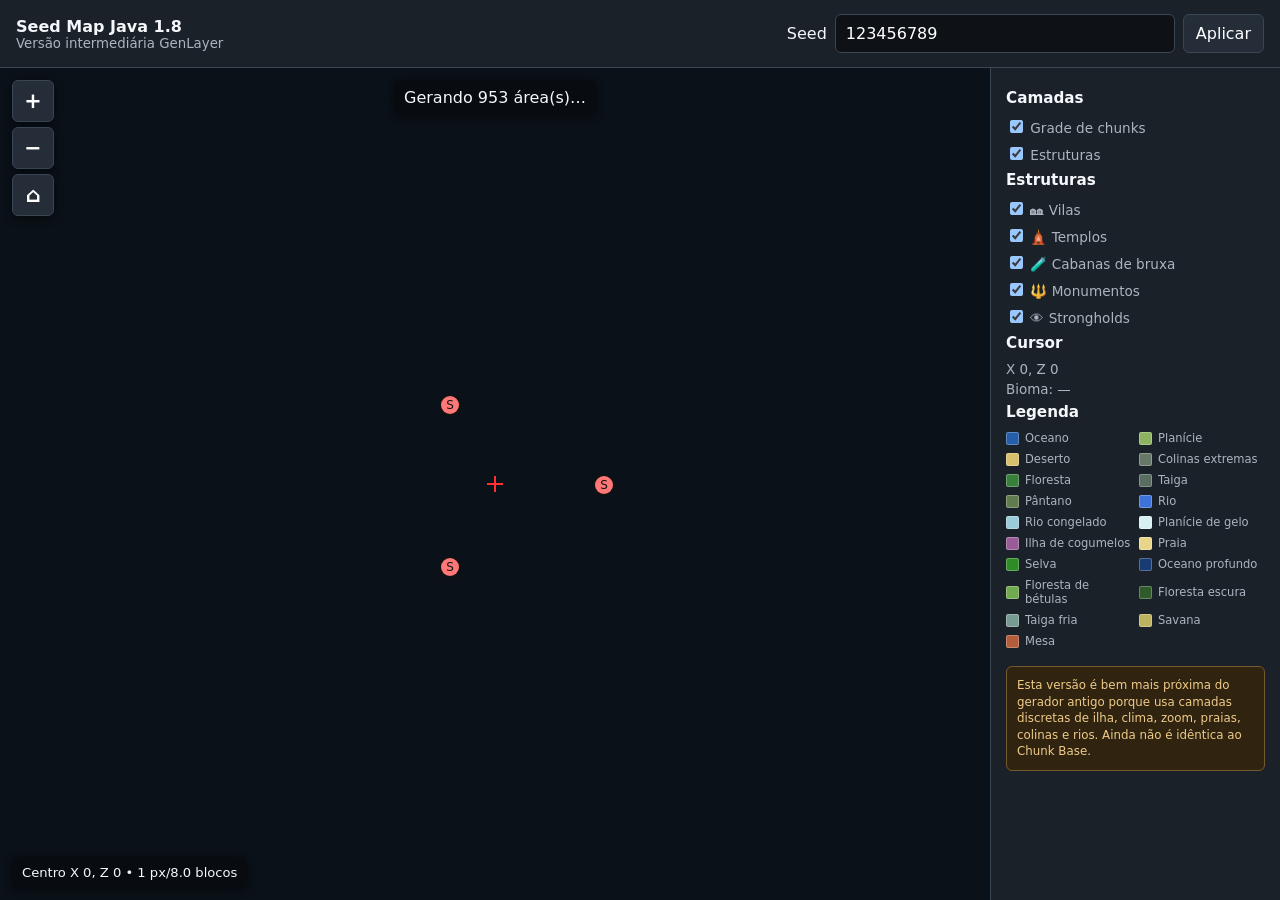
==== index.html @ 11aa8f27 "Add files via upload" ====
<!doctype html>
<html lang="pt-BR">
<head>
  <meta charset="utf-8">
  <meta name="viewport" content="width=device-width,initial-scale=1">
  <meta name="description" content="Seed Map estático inspirado no gerador GenLayer do Minecraft Java 1.8">
  <title>Seed Map Java 1.8 — GenLayer</title>
  <link rel="stylesheet" href="style.css">
</head>
<body>
<header>
  <div class="brand">
    <strong>Seed Map Java 1.8</strong>
    <small>Versão intermediária GenLayer</small>
  </div>
  <div class="seedbar">
    <label for="seedInput">Seed</label>
    <input id="seedInput" type="text" spellcheck="false">
    <button id="applySeed">Aplicar</button>
  </div>
</header>

<main>
  <section id="mapArea">
    <canvas id="mapCanvas"></canvas>

    <div class="zoom">
      <button id="zoomIn">+</button>
      <button id="zoomOut">−</button>
      <button id="home">⌂</button>
    </div>

    <div id="status">Centro X 0, Z 0</div>
    <div id="loading">Preparando mapa…</div>
  </section>

  <aside>
    <h2>Camadas</h2>
    <label><input id="showGrid" type="checkbox" checked> Grade de chunks</label>
    <label><input id="showStructures" type="checkbox" checked> Estruturas</label>

    <h2>Estruturas</h2>
    <label><input class="structure" data-type="village" type="checkbox" checked> 🏘 Vilas</label>
    <label><input class="structure" data-type="temple" type="checkbox" checked> 🛕 Templos</label>
    <label><input class="structure" data-type="witch" type="checkbox" checked> 🧪 Cabanas de bruxa</label>
    <label><input class="structure" data-type="monument" type="checkbox" checked> 🔱 Monumentos</label>
    <label><input class="structure" data-type="stronghold" type="checkbox" checked> 👁 Strongholds</label>

    <h2>Cursor</h2>
    <div id="cursor">X 0, Z 0</div>
    <div id="biome">Bioma: —</div>

    <h2>Legenda</h2>
    <div id="legend"></div>

    <p class="warning">
      Esta versão é bem mais próxima do gerador antigo porque usa camadas discretas
      de ilha, clima, zoom, praias, colinas e rios. Ainda não é idêntica ao Chunk Base.
    </p>
  </aside>
</main>

<script src="script.js"></script>
</body>
</html>
---- style.css ----
:root {
  color-scheme: dark;
  font-family: system-ui, -apple-system, BlinkMacSystemFont, "Segoe UI", sans-serif;
  --bg:#101318; --panel:#1b2129; --panel2:#252e38; --border:#394653;
  --text:#f4f7fb; --muted:#aab5c1;
}
*{box-sizing:border-box}
html,body{width:100%;height:100%;margin:0;overflow:hidden;background:var(--bg);color:var(--text)}
button,input{font:inherit}
header{height:68px;display:flex;align-items:center;justify-content:space-between;gap:16px;padding:10px 16px;background:var(--panel);border-bottom:1px solid var(--border)}
.brand{display:flex;flex-direction:column}.brand small{color:var(--muted)}
.seedbar{display:flex;align-items:center;gap:8px}.seedbar input{width:min(340px,42vw);padding:9px 10px;border:1px solid var(--border);border-radius:6px;background:#0e1217;color:#fff}
button{padding:9px 12px;border:1px solid var(--border);border-radius:6px;background:var(--panel2);color:#fff;cursor:pointer}
button:hover{filter:brightness(1.12)}
main{height:calc(100% - 68px);display:grid;grid-template-columns:minmax(0,1fr) 290px}
#mapArea{position:relative;min-width:0;min-height:0;background:#08111a}
canvas{display:block;width:100%;height:100%;cursor:grab;touch-action:none;image-rendering:pixelated}
canvas.dragging{cursor:grabbing}
.zoom{position:absolute;left:12px;top:12px;display:grid;gap:5px}.zoom button{width:42px;height:42px;padding:0;font-size:1.3rem;font-weight:700;box-shadow:0 2px 8px #0008}
#status,#loading{position:absolute;padding:8px 10px;border-radius:6px;background:#090c10df;box-shadow:0 2px 8px #0007;pointer-events:none}
#status{left:12px;bottom:12px;font-size:.82rem}#loading{left:50%;top:12px;transform:translateX(-50%)}
aside{padding:15px;overflow:auto;background:var(--panel);border-left:1px solid var(--border)}
aside h2{margin:6px 0 10px;font-size:.95rem}aside label{display:block;margin:8px 0;color:var(--muted);font-size:.85rem}
#cursor,#biome{margin:5px 0;color:var(--muted);font-size:.84rem}
#legend{display:grid;grid-template-columns:1fr 1fr;gap:7px}.legend-row{display:flex;align-items:center;gap:6px;color:var(--muted);font-size:.72rem;min-width:0}
.swatch{width:13px;height:13px;flex:0 0 auto;border:1px solid #ffffff44;border-radius:2px}
.warning{margin-top:18px;padding:10px;border:1px solid #76592c;border-radius:6px;background:#302411;color:#efcb88;font-size:.74rem;line-height:1.4}
@media(max-width:760px){header{height:64px}.brand{display:none}.seedbar{width:100%}.seedbar input{flex:1;width:auto}main{height:calc(100% - 64px);grid-template-columns:1fr}aside{display:none}}
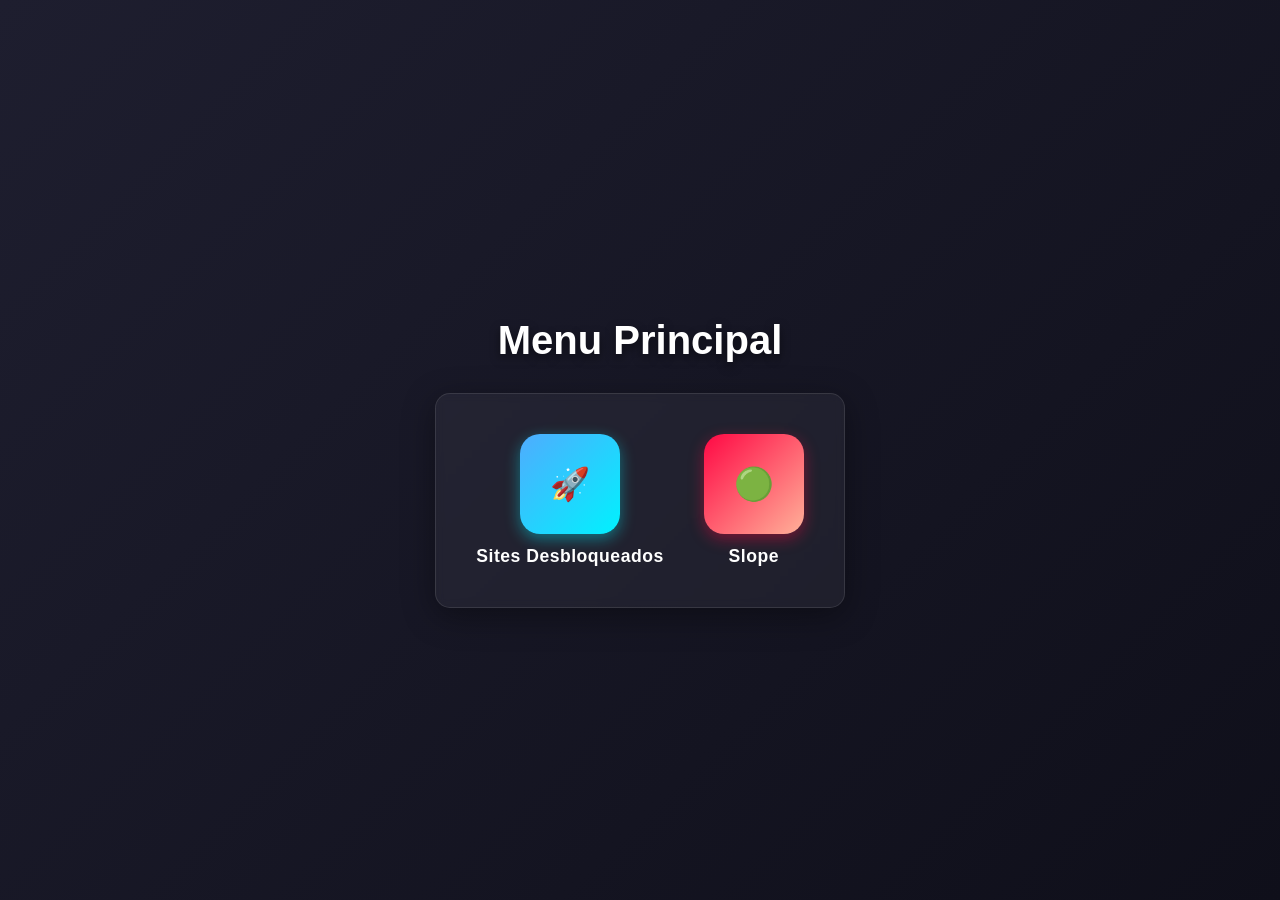
==== commit e391380b: "Add files via upload" ====
--- a/index.html
+++ b/index.html
@@ -1,65 +1,44 @@
-<!doctype html>
-<html lang="pt-BR">
-<head>
-  <meta charset="utf-8">
-  <meta name="viewport" content="width=device-width,initial-scale=1">
-  <meta name="description" content="Seed Map estático inspirado no gerador GenLayer do Minecraft Java 1.8">
-  <title>Seed Map Java 1.8 — GenLayer</title>
-  <link rel="stylesheet" href="style.css">
-</head>
-<body>
-<header>
-  <div class="brand">
-    <strong>Seed Map Java 1.8</strong>
-    <small>Versão intermediária GenLayer</small>
-  </div>
-  <div class="seedbar">
-    <label for="seedInput">Seed</label>
-    <input id="seedInput" type="text" spellcheck="false">
-    <button id="applySeed">Aplicar</button>
-  </div>
-</header>
-
-<main>
-  <section id="mapArea">
-    <canvas id="mapCanvas"></canvas>
-
-    <div class="zoom">
-      <button id="zoomIn">+</button>
-      <button id="zoomOut">−</button>
-      <button id="home">⌂</button>
-    </div>
-
-    <div id="status">Centro X 0, Z 0</div>
-    <div id="loading">Preparando mapa…</div>
-  </section>
-
-  <aside>
-    <h2>Camadas</h2>
-    <label><input id="showGrid" type="checkbox" checked> Grade de chunks</label>
-    <label><input id="showStructures" type="checkbox" checked> Estruturas</label>
-
-    <h2>Estruturas</h2>
-    <label><input class="structure" data-type="village" type="checkbox" checked> 🏘 Vilas</label>
-    <label><input class="structure" data-type="temple" type="checkbox" checked> 🛕 Templos</label>
-    <label><input class="structure" data-type="witch" type="checkbox" checked> 🧪 Cabanas de bruxa</label>
-    <label><input class="structure" data-type="monument" type="checkbox" checked> 🔱 Monumentos</label>
-    <label><input class="structure" data-type="stronghold" type="checkbox" checked> 👁 Strongholds</label>
-
-    <h2>Cursor</h2>
-    <div id="cursor">X 0, Z 0</div>
-    <div id="biome">Bioma: —</div>
-
-    <h2>Legenda</h2>
-    <div id="legend"></div>
-
-    <p class="warning">
-      Esta versão é bem mais próxima do gerador antigo porque usa camadas discretas
-      de ilha, clima, zoom, praias, colinas e rios. Ainda não é idêntica ao Chunk Base.
-    </p>
-  </aside>
-</main>
-
-<script src="script.js"></script>
-</body>
-</html>
+<!DOCTYPE html>
+<html lang="pt-BR">
+<head>
+    <meta charset="UTF-8">
+    <meta name="viewport" content="width=device-width, initial-scale=1.0">
+    <title>Menu Principal</title>
+    <style>
+        body {
+            font-family: 'Segoe UI', Tahoma, Geneva, Verdana, sans-serif;
+            background: linear-gradient(135deg, #1e1e2f, #0f0f1a);
+            color: #ffffff;
+            display: flex;
+            flex-direction: column;
+            align-items: center;
+            justify-content: center;
+            height: 100vh;
+            margin: 0;
+        }
+        h1 { margin-bottom: 30px; font-size: 2.5rem; text-shadow: 0px 4px 10px rgba(0, 0, 0, 0.5); }
+        .container { display: flex; gap: 40px; background: rgba(255, 255, 255, 0.05); padding: 40px; border-radius: 15px; box-shadow: 0 8px 32px 0 rgba(0, 0, 0, 0.37); backdrop-filter: blur(4px); border: 1px solid rgba(255, 255, 255, 0.1); }
+        .btn-box { display: flex; flex-direction: column; align-items: center; text-align: center; }
+        .btn { width: 100px; height: 100px; border-radius: 20px; border: none; cursor: pointer; font-size: 2rem; transition: transform 0.2s, box-shadow 0.2s; display: flex; align-items: center; justify-content: center; text-decoration: none; }
+        .btn-space { background: linear-gradient(135deg, #4facfe, #00f2fe); box-shadow: 0px 5px 15px rgba(0, 242, 254, 0.4); }
+        .btn-slope { background: linear-gradient(135deg, #ff0844, #ffb199); box-shadow: 0px 5px 15px rgba(255, 8, 68, 0.4); }
+        .btn:hover { transform: scale(1.1); }
+        .label { margin-top: 12px; font-size: 1.1rem; font-weight: 600; letter-spacing: 0.5px; }
+    </style>
+</head>
+<body>
+    <h1>Menu Principal</h1>
+    <div class="container">
+        <!-- Botão 1: Abre o site do proxy modificado -->
+        <div class="btn-box">
+            <a href="space.html" class="btn btn-space">🚀</a>
+            <div class="label">Sites Desbloqueados</div>
+        </div>
+        <!-- Botão 2: Abre o jogo Slope oficial (Link alternativo não bloqueado) -->
+        <div class="btn-box">
+            <a href="https://slopegame.io" class="btn btn-slope" target="_blank">🟢</a>
+            <div class="label">Slope</div>
+        </div>
+    </div>
+</body>
+</html>
